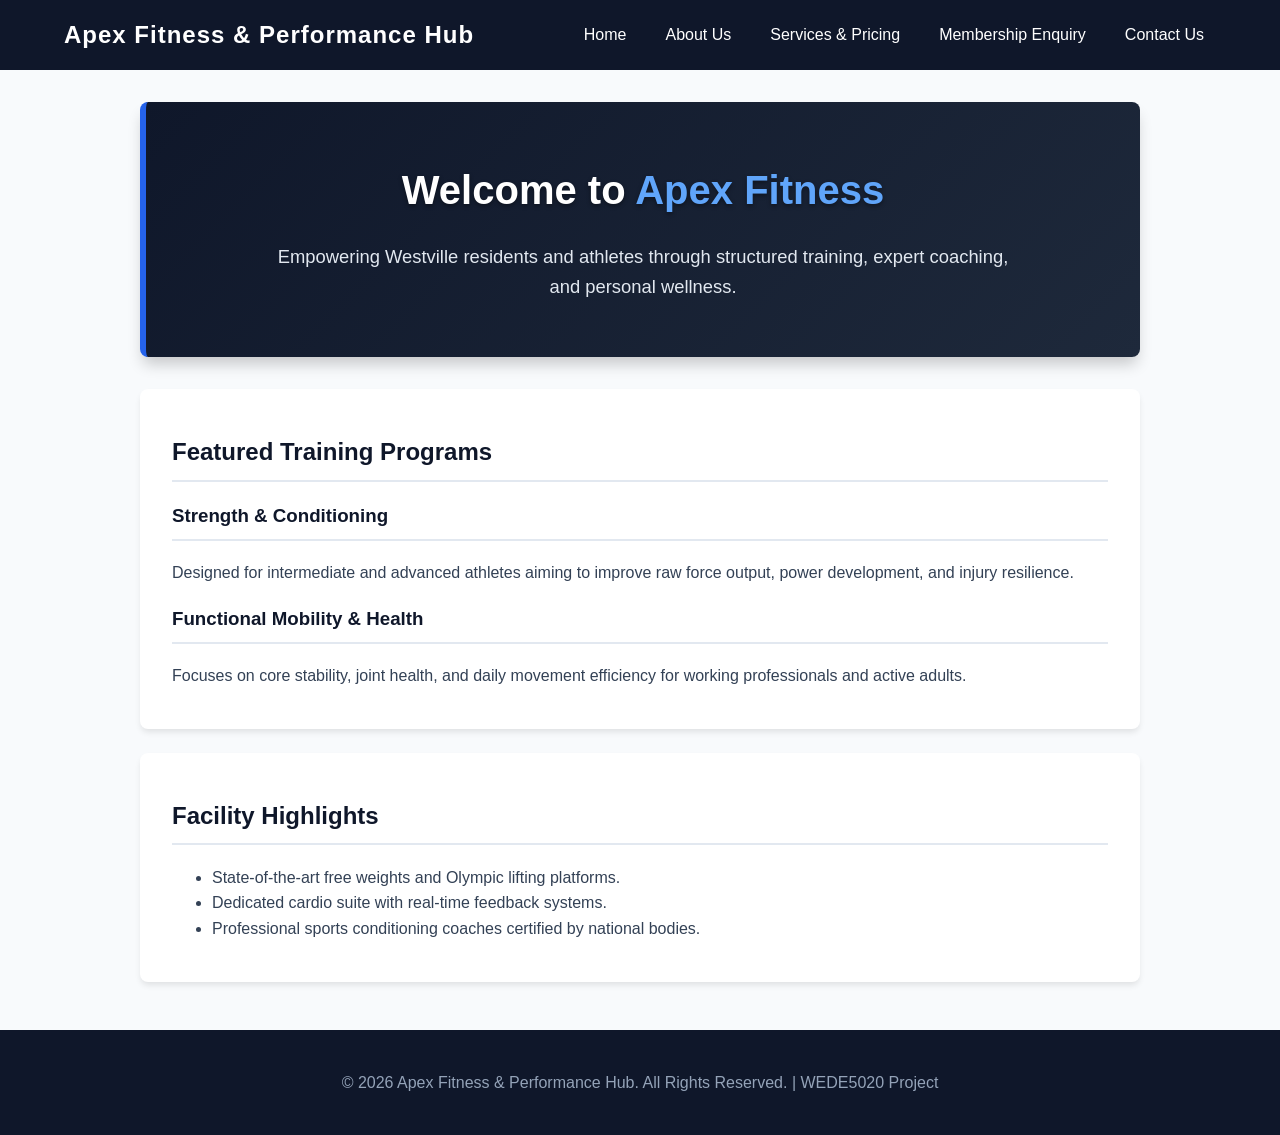
==== index.html @ 43a98df7 "Add files via upload" ====
<!DOCTYPE html>
<html lang="en">
<head>
    <meta charset="UTF-8">
    <meta name="viewport" content="width=device-width, initial-scale=1.0">
    <title>Apex Fitness & Performance Hub | Home</title>
    <style>
        :root { 
            --primary: #0f172a; 
            --accent: #2563eb; 
            --bg: #f8fafc; 
            --card: #ffffff; 
            --text: #334155; 
        }
        body { 
            font-family: 'Segoe UI', Tahoma, Geneva, Verdana, sans-serif; 
            margin: 0; 
            background: var(--bg); 
            color: var(--text); 
            line-height: 1.6; 
        }
        header { 
            background: var(--primary); 
            color: white; 
            padding: 1rem 5%; 
            display: flex; 
            justify-content: space-between; 
            align-items: center; 
        }
        header h1 { 
            margin: 0; 
            font-size: 1.5rem; 
            letter-spacing: 1px; 
        }
        nav ul { 
            list-style: none; 
            margin: 0; 
            padding: 0; 
            display: flex; 
            gap: 15px; 
        }
        nav a { 
            color: white; 
            text-decoration: none; 
            font-weight: 500; 
            padding: 8px 12px; 
            border-radius: 4px; 
            transition: 0.3s; 
        }
        nav a:hover { 
            background: var(--accent); 
        }
        main { 
            max-width: 1000px; 
            margin: 2rem auto; 
            padding: 0 20px; 
        }
        
        /* Updated Hero Banner with High-Contrast Text */
        .hero { 
            background: linear-gradient(135deg, #0f172a 0%, #1e293b 100%); 
            border-left: 6px solid #2563eb;
            color: #ffffff; 
            padding: 3.5rem 2rem; 
            border-radius: 8px; 
            text-align: center; 
            margin-bottom: 2rem; 
            box-shadow: 0 10px 15px -3px rgba(0, 0, 0, 0.2);
        }
        .hero h2 { 
            font-size: 2.5rem; 
            margin: 0 0 12px 0; 
            color: #ffffff;
            border-bottom: none;
            text-shadow: 0 2px 4px rgba(0, 0, 0, 0.4);
        }
        .hero h2 span {
            color: #60a5fa; /* Electric blue accent color for high visibility */
        }
        .hero p {
            color: #e2e8f0;
            font-size: 1.15rem;
            max-width: 750px;
            margin: 0 auto;
        }

        section { 
            background: var(--card); 
            padding: 1.5rem 2rem; 
            border-radius: 8px; 
            margin-bottom: 1.5rem; 
            box-shadow: 0 4px 6px -1px rgba(0,0,0,0.1); 
        }
        h2, h3 { 
            color: var(--primary); 
            border-bottom: 2px solid #e2e8f0; 
            padding-bottom: 8px; 
        }
        footer { 
            text-align: center; 
            padding: 1.5rem; 
            background: var(--primary); 
            color: #94a3b8; 
            margin-top: 3rem; 
        }
    </style>
</head>
<body>
    <!-- Global Header -->
    <header>
        <h1>Apex Fitness & Performance Hub</h1>
        <nav>
            <ul>
                <li><a href="index.html">Home</a></li>
                <li><a href="about.html">About Us</a></li>
                <li><a href="services.html">Services & Pricing</a></li>
                <li><a href="enquiry.html">Membership Enquiry</a></li>
                <li><a href="contact.html">Contact Us</a></li>
            </ul>
        </nav>
    </header>

    <main>
        <!-- Hero Section with High-Contrast Styling -->
        <div class="hero">
            <h2>Welcome to <span>Apex Fitness</span></h2>
            <p>Empowering Westville residents and athletes through structured training, expert coaching, and personal wellness.</p>
        </div>

        <section>
            <h2>Featured Training Programs</h2>
            <article>
                <h3>Strength & Conditioning</h3>
                <p>Designed for intermediate and advanced athletes aiming to improve raw force output, power development, and injury resilience.</p>
            </article>
            <article>
                <h3>Functional Mobility & Health</h3>
                <p>Focuses on core stability, joint health, and daily movement efficiency for working professionals and active adults.</p>
            </article>
        </section>

        <section>
            <h2>Facility Highlights</h2>
            <ul>
                <li>State-of-the-art free weights and Olympic lifting platforms.</li>
                <li>Dedicated cardio suite with real-time feedback systems.</li>
                <li>Professional sports conditioning coaches certified by national bodies.</li>
            </ul>
        </section>
    </main>

    <!-- Global Footer -->
    <footer>
        <p>&copy; 2026 Apex Fitness & Performance Hub. All Rights Reserved. | WEDE5020 Project</p>
    </footer>
</body>
</html>
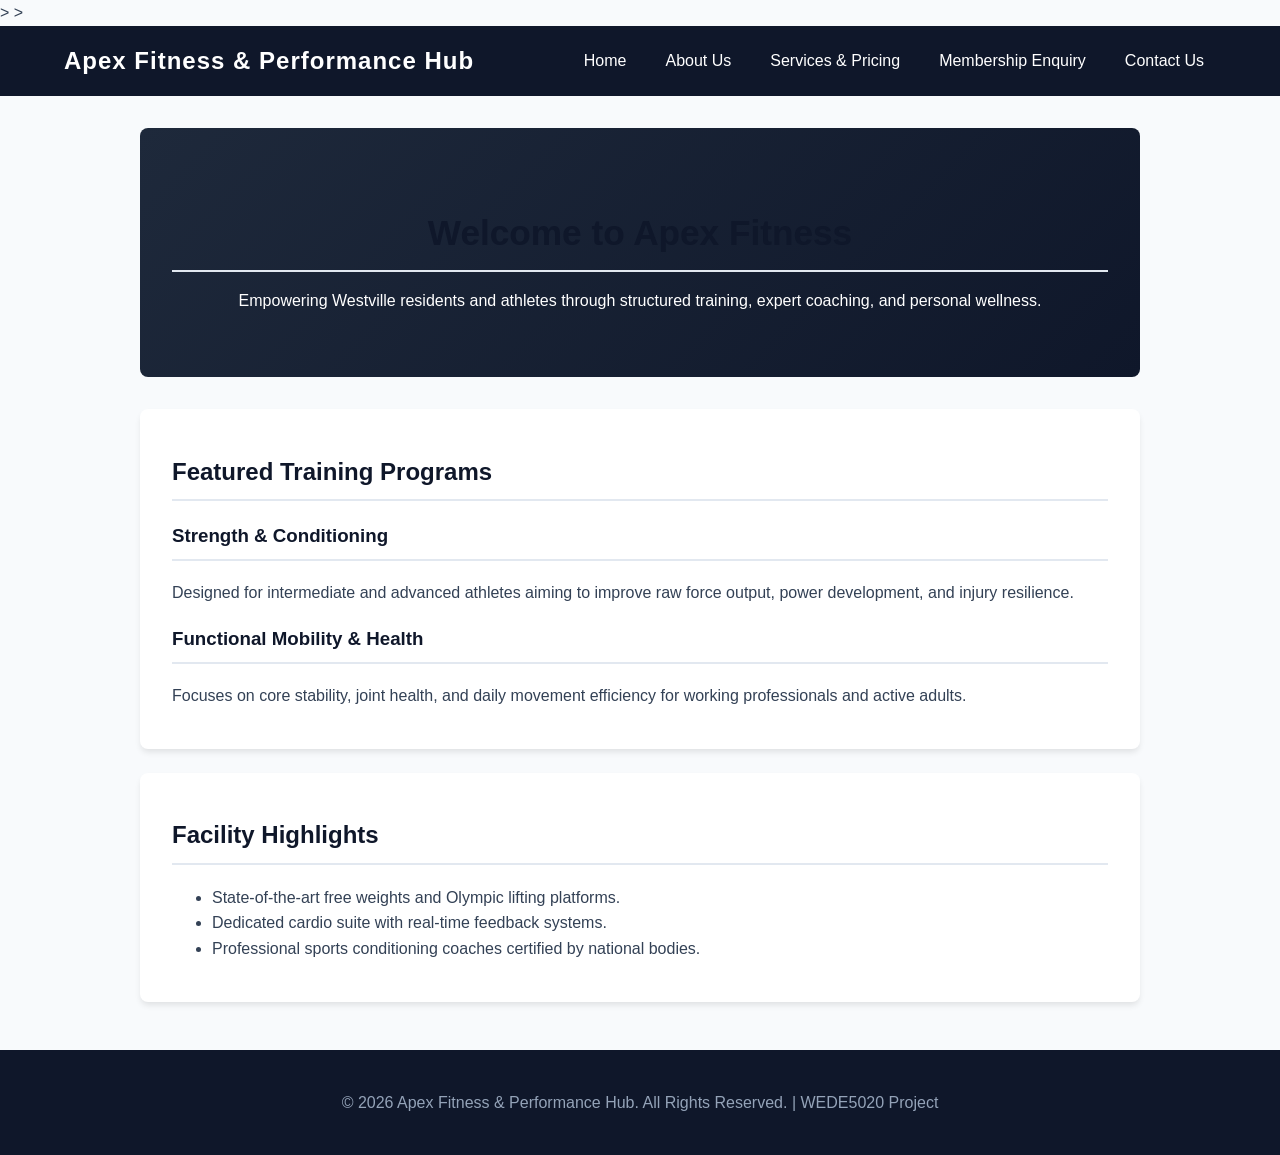
==== commit 64cee717: "Add files via upload" ====
--- a/index.html
+++ b/index.html
@@ -1,112 +1,26 @@
 <!DOCTYPE html>
 <html lang="en">
-<head>
+<head<link rel="stylesheet" href="style.css">>
     <meta charset="UTF-8">
     <meta name="viewport" content="width=device-width, initial-scale=1.0">
     <title>Apex Fitness & Performance Hub | Home</title>
     <style>
-        :root { 
-            --primary: #0f172a; 
-            --accent: #2563eb; 
-            --bg: #f8fafc; 
-            --card: #ffffff; 
-            --text: #334155; 
-        }
-        body { 
-            font-family: 'Segoe UI', Tahoma, Geneva, Verdana, sans-serif; 
-            margin: 0; 
-            background: var(--bg); 
-            color: var(--text); 
-            line-height: 1.6; 
-        }
-        header { 
-            background: var(--primary); 
-            color: white; 
-            padding: 1rem 5%; 
-            display: flex; 
-            justify-content: space-between; 
-            align-items: center; 
-        }
-        header h1 { 
-            margin: 0; 
-            font-size: 1.5rem; 
-            letter-spacing: 1px; 
-        }
-        nav ul { 
-            list-style: none; 
-            margin: 0; 
-            padding: 0; 
-            display: flex; 
-            gap: 15px; 
-        }
-        nav a { 
-            color: white; 
-            text-decoration: none; 
-            font-weight: 500; 
-            padding: 8px 12px; 
-            border-radius: 4px; 
-            transition: 0.3s; 
-        }
-        nav a:hover { 
-            background: var(--accent); 
-        }
-        main { 
-            max-width: 1000px; 
-            margin: 2rem auto; 
-            padding: 0 20px; 
-        }
-        
-        /* Updated Hero Banner with High-Contrast Text */
-        .hero { 
-            background: linear-gradient(135deg, #0f172a 0%, #1e293b 100%); 
-            border-left: 6px solid #2563eb;
-            color: #ffffff; 
-            padding: 3.5rem 2rem; 
-            border-radius: 8px; 
-            text-align: center; 
-            margin-bottom: 2rem; 
-            box-shadow: 0 10px 15px -3px rgba(0, 0, 0, 0.2);
-        }
-        .hero h2 { 
-            font-size: 2.5rem; 
-            margin: 0 0 12px 0; 
-            color: #ffffff;
-            border-bottom: none;
-            text-shadow: 0 2px 4px rgba(0, 0, 0, 0.4);
-        }
-        .hero h2 span {
-            color: #60a5fa; /* Electric blue accent color for high visibility */
-        }
-        .hero p {
-            color: #e2e8f0;
-            font-size: 1.15rem;
-            max-width: 750px;
-            margin: 0 auto;
-        }
-
-        section { 
-            background: var(--card); 
-            padding: 1.5rem 2rem; 
-            border-radius: 8px; 
-            margin-bottom: 1.5rem; 
-            box-shadow: 0 4px 6px -1px rgba(0,0,0,0.1); 
-        }
-        h2, h3 { 
-            color: var(--primary); 
-            border-bottom: 2px solid #e2e8f0; 
-            padding-bottom: 8px; 
-        }
-        footer { 
-            text-align: center; 
-            padding: 1.5rem; 
-            background: var(--primary); 
-            color: #94a3b8; 
-            margin-top: 3rem; 
-        }
+        :root { --primary: #0f172a; --accent: #2563eb; --bg: #f8fafc; --card: #ffffff; --text: #334155; }
+        body { font-family: 'Segoe UI', Tahoma, Geneva, Verdana, sans-serif; margin: 0; background: var(--bg); color: var(--text); line-height: 1.6; }
+        header { background: var(--primary); color: white; padding: 1rem 5%; display: flex; justify-content: space-between; align-items: center; }
+        header h1 { margin: 0; font-size: 1.5rem; letter-spacing: 1px; }
+        nav ul { list-style: none; margin: 0; padding: 0; display: flex; gap: 15px; }
+        nav a { color: white; text-decoration: none; font-weight: 500; padding: 8px 12px; border-radius: 4px; transition: 0.3s; }
+        nav a:hover { background: var(--accent); }
+        main { max-width: 1000px; margin: 2rem auto; padding: 0 20px; }
+        .hero { background: linear-gradient(135deg, #1e293b, #0f172a); color: white; padding: 3rem 2rem; border-radius: 8px; text-align: center; margin-bottom: 2rem; }
+        .hero h2 { font-size: 2.2rem; margin-bottom: 10px; }
+        section { background: var(--card); padding: 1.5rem 2rem; border-radius: 8px; margin-bottom: 1.5rem; box-shadow: 0 4px 6px -1px rgba(0,0,0,0.1); }
+        h2, h3 { color: var(--primary); border-bottom: 2px solid #e2e8f0; padding-bottom: 8px; }
+        footer { text-align: center; padding: 1.5rem; background: var(--primary); color: #94a3b8; margin-top: 3rem; }
     </style>
-</head>
+</head<link rel="stylesheet" href="style.css">>
 <body>
-    <!-- Global Header -->
     <header>
         <h1>Apex Fitness & Performance Hub</h1>
         <nav>
@@ -121,9 +35,8 @@
     </header>
 
     <main>
-        <!-- Hero Section with High-Contrast Styling -->
         <div class="hero">
-            <h2>Welcome to <span>Apex Fitness</span></h2>
+            <h2>Welcome to Apex Fitness</h2>
             <p>Empowering Westville residents and athletes through structured training, expert coaching, and personal wellness.</p>
         </div>
 
@@ -149,7 +62,6 @@
         </section>
     </main>
 
-    <!-- Global Footer -->
     <footer>
         <p>&copy; 2026 Apex Fitness & Performance Hub. All Rights Reserved. | WEDE5020 Project</p>
     </footer>
--- a/style.css
+++ b/style.css
@@ -0,0 +1,132 @@
+/* 1. Global Reset */
+* {
+    margin: 0;
+    padding: 0;
+    box-sizing: border-box;
+}
+
+/* 2. Color Scheme & Variables */
+:root {
+    --primary-color: #2c3e50;
+    --secondary-color: #3498db;
+    --accent-color: #e74c3c;
+    --bg-color: #f8f9fa;
+    --text-color: #333333;
+    --font-main: 'Segoe UI', Tahoma, Geneva, Verdana, sans-serif;
+}
+
+body {
+    font-family: var(--font-main);
+    font-size: 1rem;
+    line-height: 1.6;
+    color: var(--text-color);
+    background-color: var(--bg-color);
+}
+
+/* 3. Typography */
+h1, h2, h3, h4 {
+    color: var(--primary-color);
+    margin-bottom: 0.75rem;
+    line-height: 1.2;
+}
+
+h1 { font-size: 2.25rem; font-weight: 700; }
+h2 { font-size: 1.75rem; font-weight: 600; }
+p  { margin-bottom: 1rem; }
+
+/* 4. Layout Structure (Flexbox & Grid) */
+header {
+    background-color: var(--primary-color);
+    padding: 1rem 2rem;
+    display: flex;
+    justify-content: space-between;
+    align-items: center;
+}
+
+.main-container {
+    display: grid;
+    grid-template-columns: 2fr 1fr;
+    gap: 2rem;
+    max-width: 1200px;
+    margin: 2rem auto;
+    padding: 0 1rem;
+}
+
+/* 5. Cards & Buttons */
+.card {
+    background: #ffffff;
+    padding: 1.5rem;
+    border-radius: 8px;
+    box-shadow: 0 4px 6px rgba(0, 0, 0, 0.1);
+}
+
+.btn {
+    display: inline-block;
+    padding: 0.6rem 1.2rem;
+    background-color: var(--secondary-color);
+    color: #ffffff;
+    border: none;
+    border-radius: 4px;
+    text-decoration: none;
+    cursor: pointer;
+    transition: background-color 0.3s ease;
+}
+
+/* 6. Hover, Focus & Active States */
+.btn:hover {
+    background-color: #2980b9;
+}
+
+.btn:focus {
+    outline: 2px solid var(--accent-color);
+}
+
+.btn:active {
+    transform: scale(0.98);
+}
+
+nav a {
+    color: #ffffff;
+    text-decoration: none;
+    padding: 0.5rem 1rem;
+}
+
+nav a:hover, nav a:focus {
+    color: var(--secondary-color);
+}
+/* 7. Responsive Images */
+img {
+    max-width: 100%;
+    height: auto;
+    display: block;
+}
+
+/* 8. Tablet View (768px and smaller) */
+@media screen and (max-width: 768px) {
+    .main-container {
+        grid-template-columns: 1fr;
+        gap: 1.5rem;
+    }
+
+    h1 { font-size: 1.85rem; }
+    h2 { font-size: 1.5rem; }
+}
+
+/* 9. Mobile View (480px and smaller) */
+@media screen and (max-width: 480px) {
+    header {
+        flex-direction: column;
+        align-items: flex-start;
+        gap: 1rem;
+    }
+
+    nav {
+        display: flex;
+        flex-direction: column;
+        width: 100%;
+    }
+
+    body {
+        font-size: 0.95rem;
+    }
+}
--- a/style.css
+++ b/style.css
@@ -0,0 +1,132 @@
+/* 1. Global Reset */
+* {
+    margin: 0;
+    padding: 0;
+    box-sizing: border-box;
+}
+
+/* 2. Color Scheme & Variables */
+:root {
+    --primary-color: #2c3e50;
+    --secondary-color: #3498db;
+    --accent-color: #e74c3c;
+    --bg-color: #f8f9fa;
+    --text-color: #333333;
+    --font-main: 'Segoe UI', Tahoma, Geneva, Verdana, sans-serif;
+}
+
+body {
+    font-family: var(--font-main);
+    font-size: 1rem;
+    line-height: 1.6;
+    color: var(--text-color);
+    background-color: var(--bg-color);
+}
+
+/* 3. Typography */
+h1, h2, h3, h4 {
+    color: var(--primary-color);
+    margin-bottom: 0.75rem;
+    line-height: 1.2;
+}
+
+h1 { font-size: 2.25rem; font-weight: 700; }
+h2 { font-size: 1.75rem; font-weight: 600; }
+p  { margin-bottom: 1rem; }
+
+/* 4. Layout Structure (Flexbox & Grid) */
+header {
+    background-color: var(--primary-color);
+    padding: 1rem 2rem;
+    display: flex;
+    justify-content: space-between;
+    align-items: center;
+}
+
+.main-container {
+    display: grid;
+    grid-template-columns: 2fr 1fr;
+    gap: 2rem;
+    max-width: 1200px;
+    margin: 2rem auto;
+    padding: 0 1rem;
+}
+
+/* 5. Cards & Buttons */
+.card {
+    background: #ffffff;
+    padding: 1.5rem;
+    border-radius: 8px;
+    box-shadow: 0 4px 6px rgba(0, 0, 0, 0.1);
+}
+
+.btn {
+    display: inline-block;
+    padding: 0.6rem 1.2rem;
+    background-color: var(--secondary-color);
+    color: #ffffff;
+    border: none;
+    border-radius: 4px;
+    text-decoration: none;
+    cursor: pointer;
+    transition: background-color 0.3s ease;
+}
+
+/* 6. Hover, Focus & Active States */
+.btn:hover {
+    background-color: #2980b9;
+}
+
+.btn:focus {
+    outline: 2px solid var(--accent-color);
+}
+
+.btn:active {
+    transform: scale(0.98);
+}
+
+nav a {
+    color: #ffffff;
+    text-decoration: none;
+    padding: 0.5rem 1rem;
+}
+
+nav a:hover, nav a:focus {
+    color: var(--secondary-color);
+}
+/* 7. Responsive Images */
+img {
+    max-width: 100%;
+    height: auto;
+    display: block;
+}
+
+/* 8. Tablet View (768px and smaller) */
+@media screen and (max-width: 768px) {
+    .main-container {
+        grid-template-columns: 1fr;
+        gap: 1.5rem;
+    }
+
+    h1 { font-size: 1.85rem; }
+    h2 { font-size: 1.5rem; }
+}
+
+/* 9. Mobile View (480px and smaller) */
+@media screen and (max-width: 480px) {
+    header {
+        flex-direction: column;
+        align-items: flex-start;
+        gap: 1rem;
+    }
+
+    nav {
+        display: flex;
+        flex-direction: column;
+        width: 100%;
+    }
+
+    body {
+        font-size: 0.95rem;
+    }
+}
